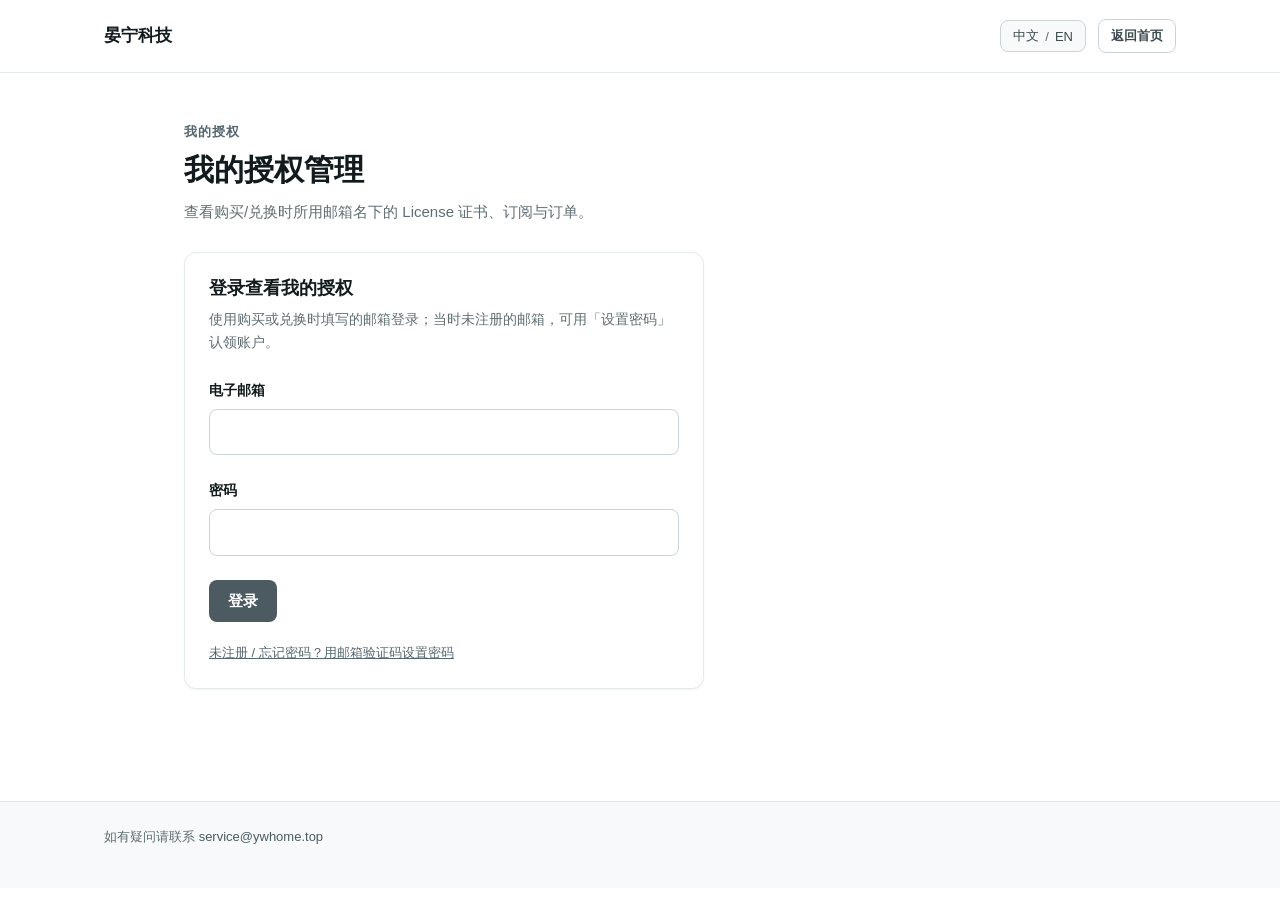
==== src/main/resources/static/account/index.html @ 49558ff5 "docs: 更新上线准备与 plan 文档至 v3.12 - plan-3.0.md 精简为 v3.12 收口版，记录已完成的 U1-U3、K8、K16、S1 修复 - README 指向上线准备工作" ====
<!DOCTYPE html>
<html lang="zh-CN">
<head>
  <meta charset="UTF-8">
  <meta name="viewport" content="width=device-width, initial-scale=1">
  <!-- 站点仅提供浅色主题：显式声明可避免浏览器自动暗色反色 -->
  <meta name="color-scheme" content="light">
  <title>我的授权 · 晏宁科技 Yaning Labs</title>
  <meta name="description" content="登录后查看购买时所用邮箱名下的 License 证书、订阅与订单。">
  <meta name="theme-color" content="#4C5B61">

  <!-- 有脚本时才启用隐藏态/动效的初始状态：无脚本环境下内容照常可见 -->
  <script>document.documentElement.classList.add('js');</script>
  <!-- 设计体系与收银台同源复用（design tokens + 通用组件）；页面专属样式见 account.css -->
  <link rel="stylesheet" href="../checkout/checkout.css">
  <link rel="stylesheet" href="account.css">
</head>
<body>
  <a class="skip-link" href="#main" data-i18n="a11y.skip">跳到主要内容</a>

  <!-- ======================= 顶部导航（精简版，与收银台同构） ======================= -->
  <header class="site-header">
    <div class="container site-header__inner">
      <a class="brand" href="https://www.ywhome.top">
        <span class="brand__name" data-i18n="brand.name">晏宁科技</span>
      </a>

      <div class="site-header__actions">
        <button class="lang-switch" id="langSwitch" type="button" aria-label="切换语言 / Switch language">
          <span class="lang-switch__current" id="langCurrent">中文</span>
          <span class="lang-switch__sep" aria-hidden="true">/</span>
          <span class="lang-switch__other" id="langOther">EN</span>
        </button>
        <a class="btn btn--ghost btn--sm" href="https://www.ywhome.top" data-i18n="nav.home">返回首页</a>
      </div>
    </div>
  </header>

  <main class="account" id="main">
    <div class="container account__inner">
      <p class="account__eyebrow" data-i18n="account.eyebrow">我的授权</p>
      <h1 class="account__title" data-i18n="account.title">我的授权管理</h1>
      <p class="account__sub" data-i18n="account.sub">查看购买/兑换时所用邮箱名下的 License 证书、订阅与订单。</p>

      <!-- 无脚本环境下的兜底提示 -->
      <noscript>
        <p class="noscript-note">
          本页面需要启用 JavaScript 才能登录与查询。请开启后重试，或直接联系我们：<a href="mailto:service@ywhome.top">service@ywhome.top</a><br>
          This page requires JavaScript for sign-in and queries. Please enable it and retry, or contact us: <a href="mailto:service@ywhome.top">service@ywhome.top</a>
        </p>
      </noscript>

      <!-- ======================= 登录卡片（未登录时显示） ======================= -->
      <div class="panel auth-panel" id="authPanel">
        <h2 class="panel__title" id="authTitle" data-i18n="auth.loginTitle">登录查看我的授权</h2>
        <p class="panel__desc" data-i18n="auth.loginDesc">使用购买或兑换时填写的邮箱登录；当时未注册的邮箱，可用「设置密码」认领账户。</p>

        <!-- 登录表单 -->
        <form id="loginForm" novalidate>
          <div class="field">
            <label class="field__label" for="loginEmail" data-i18n="auth.emailLabel">电子邮箱</label>
            <input class="field__input" id="loginEmail" name="email" type="email" inputmode="email"
                   autocomplete="email" required aria-describedby="loginError">
            <p class="field__error" id="loginError" role="alert" hidden></p>
          </div>
          <div class="field">
            <label class="field__label" for="loginPassword" data-i18n="auth.passwordLabel">密码</label>
            <input class="field__input" id="loginPassword" name="password" type="password"
                   autocomplete="current-password" required>
          </div>
          <p class="form-error" id="formError" role="alert" hidden></p>
          <div class="panel__actions">
            <button class="btn btn--primary" id="loginBtn" type="submit" data-i18n="auth.login">登录</button>
          </div>
        </form>

        <p class="form-note">
          <button type="button" class="linklike" id="showResetBtn" data-i18n="auth.toReset">未注册 / 忘记密码？用邮箱验证码设置密码</button>
        </p>

        <!-- 找回 / 设置密码表单（默认隐藏） -->
        <form id="resetForm" hidden novalidate>
          <div class="field">
            <label class="field__label" for="resetEmail" data-i18n="auth.emailLabel">电子邮箱</label>
            <input class="field__input" id="resetEmail" name="email" type="email" inputmode="email"
                   autocomplete="email" required>
          </div>
          <div class="field">
            <label class="field__label" for="resetCode" data-i18n="auth.codeLabel">邮箱验证码</label>
            <div class="code-row">
              <input class="field__input" id="resetCode" name="code" type="text" inputmode="numeric"
                     maxlength="6" autocomplete="one-time-code" required>
              <button class="btn btn--ghost" id="sendCodeBtn" type="button" data-i18n="auth.sendCode">发送验证码</button>
            </div>
            <p class="field__error" id="codeError" role="alert" hidden></p>
          </div>
          <div class="field">
            <label class="field__label" for="newPassword" data-i18n="auth.newPasswordLabel">设置新密码</label>
            <input class="field__input" id="newPassword" name="newPassword" type="password"
                   autocomplete="new-password" required>
          </div>
          <p class="form-error" id="resetError" role="alert" hidden></p>
          <div class="panel__actions">
            <button class="btn btn--primary" id="resetBtn" type="submit" data-i18n="auth.reset">设置密码并登录</button>
          </div>
          <p class="form-note">
            <button type="button" class="linklike" id="backLoginBtn" data-i18n="auth.toLogin">返回登录</button>
          </p>
        </form>
      </div>

      <!-- ======================= 已登录视图：三个资产区块 ======================= -->
      <div id="contentPanel" hidden>
        <div class="userbar">
          <p class="userbar__email" id="userEmail">—</p>
          <button class="btn btn--ghost btn--sm" id="logoutBtn" type="button" data-i18n="auth.logout">退出登录</button>
        </div>

        <!-- 我的证书 -->
        <section class="panel asset-panel" aria-labelledby="licenseTitle">
          <h2 class="panel__title" id="licenseTitle" data-i18n="license.title">我的证书（License）</h2>
          <p class="panel__desc" data-i18n="license.desc">激活软件所用的密钥；点击「复制」后粘贴到客户端激活框。</p>
          <p class="asset-error" id="licenseError" role="alert" hidden></p>
          <div class="table-wrap">
            <table class="asset-table">
              <thead>
                <tr>
                  <th data-i18n="license.key">密钥</th>
                  <th data-i18n="license.product">产品</th>
                  <th data-i18n="license.status">状态</th>
                  <th data-i18n="license.issuedAt">签发时间</th>
                  <th data-i18n="license.expiresAt">有效期至</th>
                  <th data-i18n="license.machine">绑定机器码</th>
                </tr>
              </thead>
              <tbody id="licenseBody"></tbody>
            </table>
          </div>
          <p class="empty-note" id="licenseEmpty" hidden data-i18n="common.empty">暂无记录</p>
        </section>

        <!-- 我的订阅 -->
        <section class="panel asset-panel" aria-labelledby="subTitle">
          <h2 class="panel__title" id="subTitle" data-i18n="sub.title">我的订阅</h2>
          <p class="panel__desc" data-i18n="sub.desc">订阅由支付渠道托管续费；取消后本周期结束即失效。</p>
          <p class="asset-error" id="subError" role="alert" hidden></p>
          <div class="table-wrap">
            <table class="asset-table">
              <thead>
                <tr>
                  <th data-i18n="sub.product">产品</th>
                  <th data-i18n="sub.channel">渠道</th>
                  <th data-i18n="sub.status">状态</th>
                  <th data-i18n="sub.period">当前周期</th>
                </tr>
              </thead>
              <tbody id="subBody"></tbody>
            </table>
          </div>
          <p class="empty-note" id="subEmpty" hidden data-i18n="common.empty">暂无记录</p>
        </section>

        <!-- 我的订单 -->
        <section class="panel asset-panel" aria-labelledby="orderTitle">
          <h2 class="panel__title" id="orderTitle" data-i18n="order.title">我的订单</h2>
          <p class="panel__desc" data-i18n="order.desc">购买与兑换产生的订单记录。</p>
          <p class="asset-error" id="orderError" role="alert" hidden></p>
          <div class="table-wrap">
            <table class="asset-table">
              <thead>
                <tr>
                  <th data-i18n="order.number">订单号</th>
                  <th data-i18n="order.amount">金额</th>
                  <th data-i18n="order.status">订单状态</th>
                  <th data-i18n="order.payment">支付状态</th>
                  <th data-i18n="order.createdAt">下单时间</th>
                </tr>
              </thead>
              <tbody id="orderBody"></tbody>
            </table>
          </div>
          <p class="empty-note" id="orderEmpty" hidden data-i18n="common.empty">暂无记录</p>
        </section>
      </div>

      <!-- 屏幕阅读器状态播报区 -->
      <p class="sr-only" id="liveRegion" role="status" aria-live="polite"></p>
    </div>
  </main>

  <footer class="site-footer">
    <div class="container">
      <p class="form-note">
        <span data-i18n="footer.contact">如有疑问请联系 </span>
        <a href="mailto:service@ywhome.top">service@ywhome.top</a>
      </p>
    </div>
  </footer>

  <script src="account.js"></script>
</body>
</html>
---- src/main/resources/static/checkout/checkout.css ----
/* ==========================================================================
   晏宁科技 · 收银台落地页（后端内嵌 /checkout/）专用样式
   自包含：design tokens + 基础布局（后端托管，无 mian/style.css 依赖）；
   仅本页组件与排版在此定义，不覆盖基础样式。
   响应式断点：1024 / 768 / 480
   ========================================================================== */

/* ------------------------------- 设计令牌（来自 mian/style.css :root） ------------------------------- */
:root {
  --brand-50:  #F4F7F8;
  --brand-100: #E6EDEF;
  --brand-200: #CBD8DC;
  --brand-300: #A9BDC3;
  --brand-400: #84979E;
  --brand-500: #647880;
  --brand-600: #55676E;
  --brand-700: #4C5B61;
  --brand-800: #3A474D;
  --brand-900: #263134;

  --ink-1: #111A1D;
  --ink-2: #3D4A4F;
  --ink-3: #5F6D72;
  --line: #E4E9EB;
  --line-strong: #CBD5D9;
  --bg: #FFFFFF;
  --bg-soft: #F7F9FA;

  --success: #3E9C7A;
  --warning: #C9943A;

  --font-sans: -apple-system, BlinkMacSystemFont, "Segoe UI", "PingFang SC",
               "Hiragino Sans GB", "Microsoft YaHei", "Helvetica Neue", Arial, sans-serif;
  --font-mono: ui-monospace, SFMono-Regular, Menlo, Consolas, "Liberation Mono", monospace;

  --radius-sm: 6px;
  --radius: 8px;
  --radius-lg: 12px;
  --radius-xl: 16px;

  --shadow-sm: 0 1px 2px rgba(17, 26, 29, .06);
  --shadow: 0 4px 12px rgba(17, 26, 29, .06);
  --shadow-md: 0 10px 28px rgba(17, 26, 29, .09);
  --shadow-lg: 0 24px 60px rgba(17, 26, 29, .12);

  --container: 1120px;
  --gutter: 24px;
  --header-h: 72px;
  --section-py: 96px;

  --ease: cubic-bezier(.22, .61, .36, 1);
  --dur-fast: 160ms;
  --dur: 240ms;
  --dur-slow: 480ms;
}

/* ------------------------------- 基础布局（自包含，替代 mian/style.css） ------------------------------- */
*, *::before, *::after { box-sizing: border-box; }
html { color-scheme: light; -webkit-text-size-adjust: 100%; }
body {
  margin: 0;
  background: var(--bg);
  color: var(--ink-2);
  font-family: var(--font-sans);
  font-size: 16px;
  line-height: 1.7;
  -webkit-font-smoothing: antialiased;
  text-rendering: optimizeLegibility;
}
h1, h2, h3 { margin: 0; color: var(--ink-1); line-height: 1.25; font-weight: 600; }
p { margin: 0; }
ul, dl, dd { margin: 0; padding: 0; list-style: none; }
img { max-width: 100%; height: auto; display: block; }
a { color: var(--brand-700); text-decoration: none; transition: color var(--dur-fast) var(--ease); }
a:hover { color: var(--brand-900); }
:focus-visible { outline: 2px solid var(--brand-700); outline-offset: 2px; border-radius: var(--radius-sm); }
::selection { background: var(--brand-200); color: var(--ink-1); }

.container { width: 100%; max-width: var(--container); margin-inline: auto; padding-inline: var(--gutter); }

.skip-link {
  position: absolute; left: var(--gutter); top: -100px; z-index: 100;
  padding: 10px 16px; background: var(--brand-700); color: #fff;
  border-radius: var(--radius); transition: top var(--dur) var(--ease);
}
.skip-link:focus { top: 12px; color: #fff; }

.site-header { border-bottom: 1px solid var(--line); background: var(--bg); }
.site-header__inner { display: flex; align-items: center; justify-content: space-between; gap: 16px; height: var(--header-h); }
.brand { display: flex; align-items: center; gap: 10px; color: var(--ink-1); font-weight: 600; font-size: 17px; }
.brand__name { color: var(--ink-1); }
.site-header__actions { display: flex; align-items: center; gap: 12px; }
.lang-switch {
  display: inline-flex; align-items: center; gap: 6px; padding: 6px 12px;
  background: var(--bg-soft); border: 1px solid var(--line-strong); border-radius: var(--radius);
  color: var(--ink-2); font-family: inherit; font-size: 13px; cursor: pointer;
  transition: border-color var(--dur-fast) var(--ease);
}
.lang-switch:hover { border-color: var(--brand-400); }
.lang-switch__sep { color: var(--ink-3); }

.btn {
  display: inline-flex; align-items: center; justify-content: center; gap: 8px;
  padding: 11px 18px; border: 1px solid transparent; border-radius: var(--radius);
  font-family: inherit; font-size: 15px; font-weight: 600; line-height: 1.2; cursor: pointer;
  transition: background-color var(--dur-fast) var(--ease), border-color var(--dur-fast) var(--ease), color var(--dur-fast) var(--ease);
}
.btn--primary { background: var(--brand-700); color: #fff; }
.btn--primary:hover { background: var(--brand-800); color: #fff; }
.btn--ghost { background: var(--bg); color: var(--ink-2); border-color: var(--line-strong); }
.btn--ghost:hover { border-color: var(--brand-400); color: var(--ink-1); }
.btn--sm { padding: 8px 12px; font-size: 13px; }
.btn:disabled { opacity: .65; cursor: progress; }

.site-footer { margin-top: 48px; padding: 28px 0; border-top: 1px solid var(--line); background: var(--bg-soft); }
.site-footer__bottom { display: flex; flex-wrap: wrap; align-items: center; justify-content: space-between; gap: 10px; color: var(--ink-3); font-size: 13px; }
.site-footer__bottom a { color: var(--ink-3); }
.site-footer__bottom a:hover { color: var(--brand-700); }

/* 局部语义色：基础令牌未提供「危险」色，本页错误态需要，故仅在本页作用域内补充 */
.checkout {
  --danger: #B4544A;
  --danger-bg: #FBEFEE;
}

.checkout { padding-block: 40px 88px; }

.checkout__inner {
  display: grid;
  grid-template-columns: minmax(0, 1fr) 320px;
  gap: 32px;
  align-items: start;
}
.checkout__main { min-width: 0; }

.checkout__eyebrow {
  margin-bottom: 12px;
  color: var(--brand-600);
  font-size: 13px;
  font-weight: 600;
  letter-spacing: .08em;
}
.checkout__title { font-size: clamp(24px, 3vw, 32px); }
.checkout__sub {
  margin-top: 12px;
  max-width: 62ch;
  color: var(--ink-3);
  font-size: 16px;
}

/* --------------------------------- 步骤条 -------------------------------- */
.steps {
  display: flex;
  flex-wrap: wrap;
  gap: 10px 24px;
  margin: 28px 0 24px;
}
.steps__item {
  display: flex;
  align-items: center;
  gap: 8px;
  color: var(--ink-3);
  font-size: 13px;
}
.steps__num {
  display: grid;
  place-items: center;
  width: 24px;
  height: 24px;
  border: 1px solid var(--line-strong);
  border-radius: 50%;
  background: var(--bg);
  color: var(--ink-3);
  font-size: 12px;
  font-weight: 600;
  transition: background-color var(--dur-fast) var(--ease),
              border-color var(--dur-fast) var(--ease),
              color var(--dur-fast) var(--ease);
}
.steps__item.is-active { color: var(--brand-800); font-weight: 600; }
.steps__item.is-active .steps__num {
  background: var(--brand-700);
  border-color: var(--brand-700);
  color: #fff;
}
.steps__item.is-done { color: var(--success); }
.steps__item.is-done .steps__num {
  background: var(--success);
  border-color: var(--success);
  color: #fff;
}

/* --------------------------------- 面板 --------------------------------- */
.panel {
  padding: 24px;
  background: var(--bg);
  border: 1px solid var(--line);
  border-radius: var(--radius-lg);
  box-shadow: var(--shadow-sm);
}
.panel + .panel { margin-top: 16px; }
.panel__title { font-size: 18px; }
.panel__desc { margin-top: 8px; color: var(--ink-3); font-size: 14px; }
.panel__actions { margin-top: 24px; }

/* -------------------------------- 档位选择 ------------------------------- */
.plan-field { margin: 0; padding: 0; border: 0; }
.plan-field__legend {
  padding: 0;
  margin-bottom: 12px;
  color: var(--ink-1);
  font-size: 15px;
  font-weight: 600;
}
.plan-list {
  display: grid;
  grid-template-columns: repeat(auto-fit, minmax(232px, 1fr));
  gap: 12px;
}
.plan-field__note {
  margin-top: 12px;
  color: var(--ink-3);
  font-size: 13px;
}

.plan-card {
  position: relative;
  display: block;
  height: 100%;
  padding: 18px;
  background: var(--bg);
  border: 1px solid var(--line-strong);
  border-radius: var(--radius-lg);
  cursor: pointer;
  transition: border-color var(--dur-fast) var(--ease),
              background-color var(--dur-fast) var(--ease),
              box-shadow var(--dur-fast) var(--ease);
}
.plan-card:hover { border-color: var(--brand-400); box-shadow: var(--shadow); }
.plan-card__input {
  position: absolute;
  width: 1px;
  height: 1px;
  margin: 0;
  opacity: 0;
}
.plan-card__input:focus-visible + .plan-card__body {
  outline: 2px solid var(--brand-700);
  outline-offset: 4px;
  border-radius: var(--radius);
}
.plan-card.is-selected {
  background: var(--brand-50);
  border-color: var(--brand-700);
  box-shadow: inset 0 0 0 1px var(--brand-700);
}
.plan-card__head {
  display: flex;
  align-items: center;
  justify-content: space-between;
  gap: 8px;
}
.plan-card__name { color: var(--ink-1); font-size: 15px; font-weight: 600; }
.plan-card__tier {
  padding: 2px 8px;
  background: var(--brand-100);
  border-radius: var(--radius-sm);
  color: var(--brand-700);
  font-size: 11px;
  font-weight: 600;
}
.plan-card__badge {
  display: inline-block;
  margin-top: 8px;
  padding: 2px 8px;
  background: var(--brand-700);
  border-radius: var(--radius-sm);
  color: #fff;
  font-size: 11px;
  font-weight: 600;
}
.plan-card__amount {
  display: block;
  margin-top: 12px;
  color: var(--ink-1);
  font-size: 26px;
  font-weight: 600;
  line-height: 1.2;
}
.plan-card__unit {
  display: block;
  margin-top: 2px;
  color: var(--ink-3);
  font-size: 12px;
}
.plan-card__desc {
  display: block;
  margin-top: 10px;
  color: var(--ink-3);
  font-size: 13px;
}
.plan-card__benefits {
  display: block;
  margin-top: 12px;
  padding-top: 12px;
  border-top: 1px dashed var(--line-strong);
}
.plan-card__benefit {
  display: block;
  position: relative;
  padding-left: 18px;
  color: var(--ink-2);
  font-size: 12.5px;
  line-height: 1.9;
}
.plan-card__benefit::before {
  content: "";
  position: absolute;
  left: 2px;
  top: 11px;
  width: 5px;
  height: 9px;
  border-right: 2px solid var(--brand-500);
  border-bottom: 2px solid var(--brand-500);
  transform: rotate(45deg) translateY(-2px);
}

/* --------------------------------- 表单 --------------------------------- */
.field { margin-top: 24px; }
.field__label {
  display: block;
  margin-bottom: 6px;
  color: var(--ink-1);
  font-size: 14px;
  font-weight: 600;
}
.field__input {
  width: 100%;
  padding: 11px 14px;
  background: var(--bg);
  border: 1px solid var(--line-strong);
  border-radius: var(--radius);
  color: var(--ink-1);
  font-family: inherit;
  font-size: 15px;
  line-height: 1.5;
  transition: border-color var(--dur-fast) var(--ease), box-shadow var(--dur-fast) var(--ease);
}
.field__input::placeholder { color: var(--brand-300); }
.field__input:hover { border-color: var(--brand-400); }
.field__input:focus-visible {
  outline: none;
  border-color: var(--brand-700);
  box-shadow: 0 0 0 3px var(--brand-100);
}
.field__input[aria-invalid="true"] { border-color: var(--danger); }
.field__hint { margin-top: 6px; color: var(--ink-3); font-size: 13px; }
.field__error { margin-top: 6px; color: var(--danger); font-size: 13px; }

.machine-box {
  margin-top: 24px;
  padding: 14px 16px;
  background: var(--bg-soft);
  border: 1px solid var(--line);
  border-radius: var(--radius);
}
.machine-box__label { color: var(--ink-3); font-size: 12px; }
.machine-box__value {
  margin-top: 2px;
  color: var(--ink-1);
  font-family: var(--font-mono);
  font-size: 13px;
  word-break: break-all;
}
.machine-box__hint { margin-top: 6px; color: var(--ink-3); font-size: 12.5px; }

.form-note { margin-top: 20px; color: var(--ink-3); font-size: 13px; }

/* ------------------------------- 支付方式 ------------------------------- */
.provider-list { display: grid; gap: 10px; margin-top: 16px; }
.provider-item {
  display: flex;
  align-items: center;
  justify-content: space-between;
  gap: 12px;
  width: 100%;
  padding: 14px 16px;
  background: var(--bg);
  border: 1px solid var(--line-strong);
  border-radius: var(--radius);
  color: var(--ink-2);
  font-family: inherit;
  font-size: 15px;
  text-align: left;
  cursor: pointer;
  transition: border-color var(--dur-fast) var(--ease), box-shadow var(--dur-fast) var(--ease);
}
.provider-item:hover { border-color: var(--brand-400); box-shadow: var(--shadow); }
.provider-item[disabled] { opacity: .65; cursor: progress; }
.provider-item__label { color: var(--ink-1); font-weight: 600; }
.provider-item__note { margin-top: 2px; color: var(--ink-3); font-size: 12.5px; }
.provider-item__arrow { color: var(--brand-500); font-size: 18px; line-height: 1; }

/* ------------------------------ 提示条 / 错误 ----------------------------- */
.notice {
  margin-top: 16px;
  padding: 12px 14px;
  border: 1px solid var(--line-strong);
  border-radius: var(--radius);
  background: var(--bg-soft);
  color: var(--ink-2);
  font-size: 13.5px;
}
.notice--warn { border-color: #E7D2A8; background: #FDF7EC; color: #6F5518; }
.notice--error { border-color: #E7C0BC; background: var(--danger-bg); color: #7B2F26; }
.notice--busy { display: flex; align-items: center; gap: 10px; }

.error-box { margin-top: 16px; }
.error-box__detail {
  margin-top: 10px;
  padding: 10px 12px;
  background: var(--bg-soft);
  border-radius: var(--radius-sm);
  color: var(--ink-3);
  font-size: 12.5px;
  word-break: break-word;
}

/* -------------------------------- 支付展示 ------------------------------- */
.pay-box { display: grid; gap: 16px; }
.qr-box { display: flex; flex-wrap: wrap; gap: 20px; align-items: flex-start; }
.qr-box__canvas {
  width: 176px;
  height: 176px;
  padding: 8px;
  background: #fff;
  border: 1px solid var(--line-strong);
  border-radius: var(--radius);
}
.qr-box__svg { width: 100%; height: 100%; display: block; }
.qr-box__aside { flex: 1 1 220px; min-width: 0; }
.qr-link {
  display: block;
  margin-top: 8px;
  padding: 10px 12px;
  background: var(--bg-soft);
  border: 1px solid var(--line);
  border-radius: var(--radius-sm);
  color: var(--ink-2);
  font-family: var(--font-mono);
  font-size: 12px;
  word-break: break-all;
}
.qr-actions { display: flex; flex-wrap: wrap; gap: 8px; margin-top: 12px; }

.spinner {
  width: 16px;
  height: 16px;
  border: 2px solid var(--brand-200);
  border-top-color: var(--brand-700);
  border-radius: 50%;
  animation: ck-spin .8s linear infinite;
}
@keyframes ck-spin { to { transform: rotate(360deg); } }

/* -------------------------------- 结果区 -------------------------------- */
.result__title { display: flex; align-items: center; gap: 10px; font-size: 19px; }
.result__badge {
  display: inline-grid;
  place-items: center;
  width: 26px;
  height: 26px;
  background: var(--success);
  border-radius: 50%;
  color: #fff;
  font-size: 14px;
  font-weight: 700;
}
.result__desc { margin-top: 10px; color: var(--ink-3); font-size: 14px; }
.result__steps { margin-top: 14px; padding-left: 20px; list-style: decimal; color: var(--ink-2); font-size: 14px; }
.result__steps li { line-height: 1.8; }
.result__next { margin-top: 24px; font-size: 15px; }

.code-block {
  margin-top: 16px;
  padding: 14px 16px;
  background: var(--bg-soft);
  border: 1px solid var(--line);
  border-radius: var(--radius);
  max-height: 220px;
  overflow: auto;
}
.code-block code {
  display: block;
  color: var(--ink-1);
  font-family: var(--font-mono);
  font-size: 12.5px;
  line-height: 1.7;
  word-break: break-all;
  white-space: pre-wrap;
}
.code-copy { margin-top: 12px; }

/* -------------------------------- 摘要栏 -------------------------------- */
.summary {
  padding: 20px;
  background: var(--bg-soft);
  border: 1px solid var(--line);
  border-radius: var(--radius-lg);
}
.summary__title { font-size: 15px; }
.summary__list { margin-top: 14px; }
.summary__row {
  display: flex;
  justify-content: space-between;
  gap: 12px;
  padding: 8px 0;
  border-top: 1px solid var(--line);
  font-size: 13.5px;
}
.summary__row:first-child { border-top: 0; }
.summary__row dt { color: var(--ink-3); white-space: nowrap; }
.summary__row dd {
  margin: 0;
  color: var(--ink-1);
  font-weight: 600;
  text-align: right;
  word-break: break-all;
}
.summary__foot { margin-top: 14px; color: var(--ink-3); font-size: 13px; }

/* -------------------------------- 工具类 -------------------------------- */
[hidden] { display: none !important; }

.sr-only {
  position: absolute;
  width: 1px;
  height: 1px;
  padding: 0;
  margin: -1px;
  overflow: hidden;
  clip: rect(0, 0, 0, 0);
  white-space: nowrap;
  border: 0;
}

.noscript-note {
  margin: 24px auto;
  padding: 14px 16px;
  border: 1px solid #E7D2A8;
  border-radius: var(--radius);
  background: #FDF7EC;
  color: #6F5518;
  font-size: 14px;
}

/* -------------------------------- 响应式 -------------------------------- */
@media (max-width: 1024px) {
  .checkout__inner { grid-template-columns: 1fr; gap: 24px; }
  .summary { order: -1; }
}

@media (max-width: 768px) {
  :root { --gutter: 20px; }
  .checkout { padding-block: 28px 64px; }
  .panel { padding: 20px; }
  .plan-list { grid-template-columns: 1fr; }
  .qr-box { flex-direction: column; }
  .qr-box__aside { width: 100%; }
}

@media (max-width: 480px) {
  .checkout { padding-block: 20px 48px; }
  .panel { padding: 16px; }
  .steps { gap: 8px 14px; }
  .summary__row { flex-direction: column; gap: 2px; }
  .summary__row dd { text-align: left; }
}

/* ---------------------------- 动效降级（无障碍） ---------------------------- */
@media (prefers-reduced-motion: reduce) {
  .spinner { animation-duration: 1.6s; }
  .plan-card,
  .provider-item,
  .steps__num { transition-duration: .01ms; }
}
---- src/main/resources/static/account/account.css ----
/* ==========================================================================
   晏宁科技 · 我的授权页（后端内嵌 /account/，U2）页面专属样式
   设计令牌与通用组件（btn/field/panel/site-header 等）复用 ../checkout/checkout.css，
   本文件只定义本页布局与资产表格组件。
   ========================================================================== */

/* ------------------------------- 页面骨架 ------------------------------- */
.account { padding: 48px 0 64px; }
.account__inner { max-width: 960px; }

.account__eyebrow {
  margin: 0 0 8px;
  color: var(--brand-600);
  font-size: 13px;
  font-weight: 600;
  letter-spacing: .08em;
  text-transform: uppercase;
}
.account__title { margin: 0; font-size: 30px; line-height: 1.25; color: var(--ink-1); }
.account__sub { margin: 10px 0 0; color: var(--ink-3); font-size: 15px; }

/* 登录卡片与资产区块共用纵向节奏 */
.auth-panel { margin-top: 28px; max-width: 520px; }
.asset-panel { margin-top: 24px; }

/* 无脚本环境（js 类由 index.html 内联脚本添加）才隐藏登录后视图 */
html:not(.js) #contentPanel { display: block; }

/* ------------------------------- 用户栏 ------------------------------- */
.userbar {
  margin-top: 28px;
  display: flex;
  align-items: center;
  justify-content: space-between;
  gap: 16px;
}
.userbar__email { margin: 0; color: var(--ink-2); font-size: 14px; word-break: break-all; }

/* ------------------------------- 表单辅助 ------------------------------- */
.linklike {
  padding: 0;
  border: 0;
  background: none;
  color: var(--brand-600);
  font: inherit;
  font-size: 13px;
  text-decoration: underline;
  cursor: pointer;
}
.linklike:hover { color: var(--brand-800); }

.form-error { margin: 12px 0 0; color: var(--danger); font-size: 13px; }

.code-row { display: flex; gap: 12px; }
.code-row .field__input { flex: 1; min-width: 0; }
.code-row .btn { flex: none; white-space: nowrap; }

/* ------------------------------- 资产表格 ------------------------------- */
.table-wrap {
  margin-top: 16px;
  overflow-x: auto;
  border: 1px solid var(--line);
  border-radius: var(--radius);
}
.asset-table {
  width: 100%;
  border-collapse: collapse;
  font-size: 14px;
}
.asset-table th,
.asset-table td {
  padding: 12px 16px;
  text-align: left;
  border-bottom: 1px solid var(--line);
  vertical-align: top;
}
.asset-table thead th {
  background: var(--bg-soft);
  color: var(--ink-3);
  font-size: 12px;
  font-weight: 600;
  white-space: nowrap;
}
.asset-table tbody tr:last-child td { border-bottom: 0; }
.asset-table tbody tr:hover { background: var(--brand-50); }

/* 密钥列：等宽字体 + 复制按钮 */
.key-cell { display: flex; align-items: center; gap: 8px; white-space: nowrap; }
.key-cell code {
  font-family: var(--font-mono);
  font-size: 13px;
  color: var(--ink-1);
}
.copy-btn {
  padding: 2px 8px;
  border: 1px solid var(--line-strong);
  border-radius: var(--radius-sm);
  background: var(--bg);
  color: var(--ink-3);
  font-size: 12px;
  cursor: pointer;
}
.copy-btn:hover { color: var(--brand-700); border-color: var(--brand-300); }

.mono { font-family: var(--font-mono); font-size: 13px; }
.muted { color: var(--ink-3); }

/* 状态徽标：语义色随令牌（success/warning/danger 均来自 checkout.css） */
.badge {
  display: inline-block;
  padding: 2px 10px;
  border-radius: 999px;
  font-size: 12px;
  font-weight: 600;
  white-space: nowrap;
}
.badge--ok { background: #E7F3EE; color: var(--success); }
.badge--warn { background: #F9F1E2; color: var(--warning); }
.badge--danger { background: var(--danger-bg); color: var(--danger); }
.badge--muted { background: var(--bg-soft); color: var(--ink-3); }

.empty-note { margin: 16px 0 0; color: var(--ink-3); font-size: 14px; }
.asset-error { margin: 12px 0 0; color: var(--danger); font-size: 13px; }

/* ------------------------------- 页脚 ------------------------------- */
.site-footer { padding: 24px 0 40px; border-top: 1px solid var(--line); }
.site-footer .form-note { margin: 0; }

/* ------------------------------- 响应式（与收银台断点一致） ------------------------------- */
@media (max-width: 768px) {
  .account { padding: 32px 0 48px; }
  .account__title { font-size: 24px; }
  .userbar { flex-direction: column; align-items: flex-start; gap: 8px; }
}
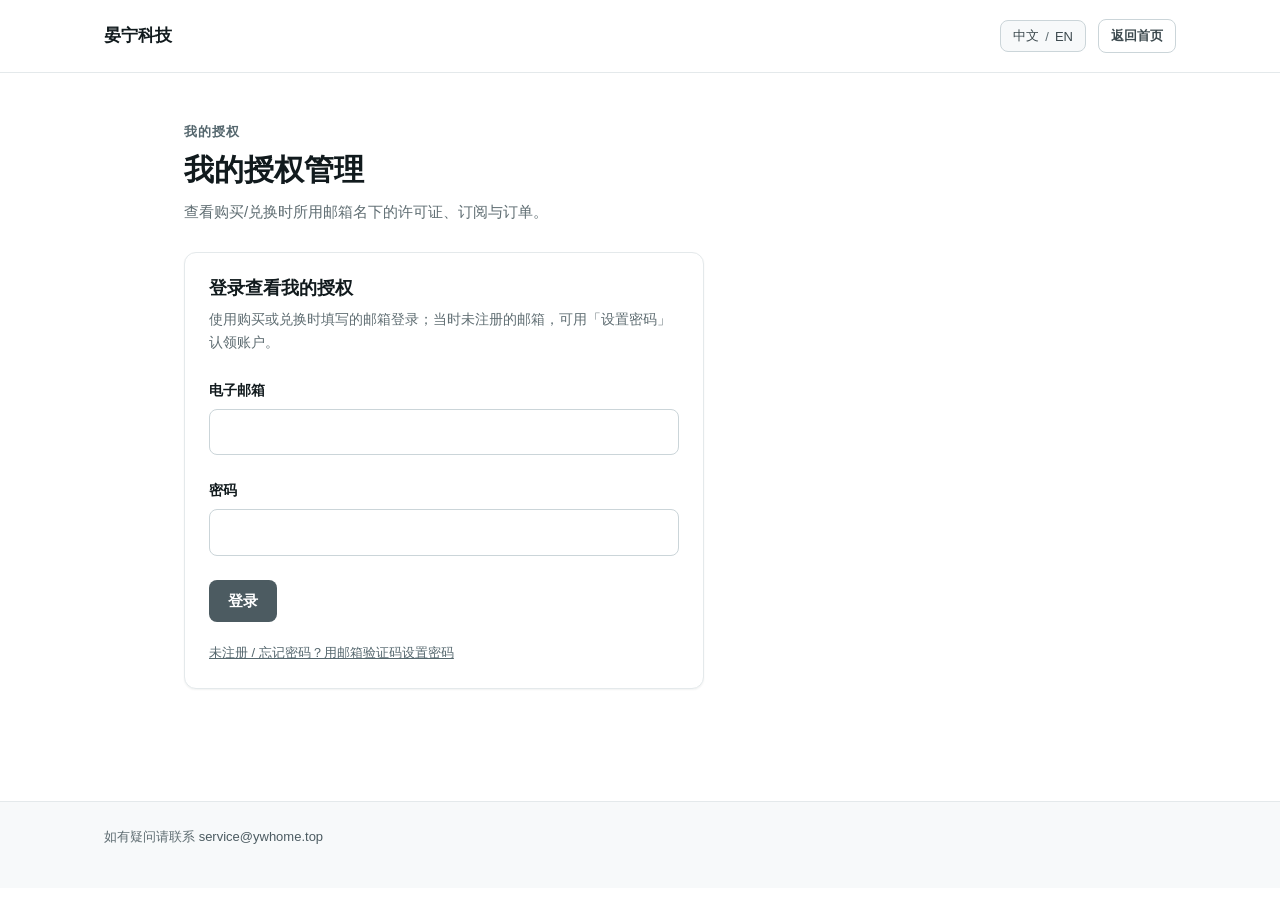
==== commit d8f6b6c4: "feat(security): 支持管理员统一登录与角色授权 - User 新增 role 字段（USER/ADMIN），JwtAuthFilter 按角色授予 ROLE_USER/ROLE_ADMI" ====
--- a/src/main/resources/static/account/index.html
+++ b/src/main/resources/static/account/index.html
@@ -6,7 +6,7 @@
   <!-- 站点仅提供浅色主题：显式声明可避免浏览器自动暗色反色 -->
   <meta name="color-scheme" content="light">
   <title>我的授权 · 晏宁科技 Yaning Labs</title>
-  <meta name="description" content="登录后查看购买时所用邮箱名下的 License 证书、订阅与订单。">
+  <meta name="description" content="登录后查看购买时所用邮箱名下的许可证、订阅与订单。">
   <meta name="theme-color" content="#4C5B61">
 
   <!-- 有脚本时才启用隐藏态/动效的初始状态：无脚本环境下内容照常可见 -->
@@ -40,7 +40,7 @@
     <div class="container account__inner">
       <p class="account__eyebrow" data-i18n="account.eyebrow">我的授权</p>
       <h1 class="account__title" data-i18n="account.title">我的授权管理</h1>
-      <p class="account__sub" data-i18n="account.sub">查看购买/兑换时所用邮箱名下的 License 证书、订阅与订单。</p>
+      <p class="account__sub" data-i18n="account.sub">查看购买/兑换时所用邮箱名下的许可证、订阅与订单。</p>
 
       <!-- 无脚本环境下的兜底提示 -->
       <noscript>
@@ -53,7 +53,7 @@
       <!-- ======================= 登录卡片（未登录时显示） ======================= -->
       <div class="panel auth-panel" id="authPanel">
         <h2 class="panel__title" id="authTitle" data-i18n="auth.loginTitle">登录查看我的授权</h2>
-        <p class="panel__desc" data-i18n="auth.loginDesc">使用购买或兑换时填写的邮箱登录；当时未注册的邮箱，可用「设置密码」认领账户。</p>
+        <p class="panel__desc" data-i18n="auth.loginDesc">使用购买或兑换时填写的邮箱登录。账号由系统在购买或兑换时创建，无需自行注册。</p>
 
         <!-- 登录表单 -->
         <form id="loginForm" novalidate>
@@ -75,7 +75,7 @@
         </form>
 
         <p class="form-note">
-          <button type="button" class="linklike" id="showResetBtn" data-i18n="auth.toReset">未注册 / 忘记密码？用邮箱验证码设置密码</button>
+          <button type="button" class="linklike" id="showResetBtn" data-i18n="auth.toReset">忘记密码？用邮箱验证码重新设置</button>
         </p>
 
         <!-- 找回 / 设置密码表单（默认隐藏） -->
@@ -116,16 +116,16 @@
           <button class="btn btn--ghost btn--sm" id="logoutBtn" type="button" data-i18n="auth.logout">退出登录</button>
         </div>
 
-        <!-- 我的证书 -->
+        <!-- 我的许可证 -->
         <section class="panel asset-panel" aria-labelledby="licenseTitle">
-          <h2 class="panel__title" id="licenseTitle" data-i18n="license.title">我的证书（License）</h2>
-          <p class="panel__desc" data-i18n="license.desc">激活软件所用的密钥；点击「复制」后粘贴到客户端激活框。</p>
+          <h2 class="panel__title" id="licenseTitle" data-i18n="license.title">我的许可证（License）</h2>
+          <p class="panel__desc" data-i18n="license.desc">激活软件所用的许可证；点击「复制」后粘贴到客户端激活框。</p>
           <p class="asset-error" id="licenseError" role="alert" hidden></p>
           <div class="table-wrap">
             <table class="asset-table">
               <thead>
                 <tr>
-                  <th data-i18n="license.key">密钥</th>
+                  <th data-i18n="license.key">许可证</th>
                   <th data-i18n="license.product">产品</th>
                   <th data-i18n="license.status">状态</th>
                   <th data-i18n="license.issuedAt">签发时间</th>
--- a/src/main/resources/static/checkout/checkout.css
+++ b/src/main/resources/static/checkout/checkout.css
@@ -254,10 +254,15 @@
   border-color: var(--brand-700);
   box-shadow: inset 0 0 0 1px var(--brand-700);
 }
+.plan-card__body {
+  display: flex;
+  flex-direction: column;
+  height: 100%;
+}
 .plan-card__head {
   display: flex;
   align-items: center;
-  justify-content: space-between;
+  justify-content: flex-start;
   gap: 8px;
 }
 .plan-card__name { color: var(--ink-1); font-size: 15px; font-weight: 600; }
@@ -270,8 +275,10 @@
   font-weight: 600;
 }
 .plan-card__badge {
+  position: absolute;
+  top: 12px;
+  right: 12px;
   display: inline-block;
-  margin-top: 8px;
   padding: 2px 8px;
   background: var(--brand-700);
   border-radius: var(--radius-sm);
@@ -288,10 +295,16 @@
   line-height: 1.2;
 }
 .plan-card__unit {
-  display: block;
-  margin-top: 2px;
-  color: var(--ink-3);
+  display: inline-block;
+  align-self: flex-start;
+  margin-top: 10px;
+  padding: 3px 10px;
+  background: var(--brand-50);
+  border: 1px solid var(--brand-200);
+  border-radius: var(--radius-sm);
+  color: var(--brand-700);
   font-size: 12px;
+  line-height: 1.5;
 }
 .plan-card__desc {
   display: block;
@@ -301,7 +314,7 @@
 }
 .plan-card__benefits {
   display: block;
-  margin-top: 12px;
+  margin-top: auto;
   padding-top: 12px;
   border-top: 1px dashed var(--line-strong);
 }
--- a/src/main/resources/static/account/account.css
+++ b/src/main/resources/static/account/account.css
@@ -84,7 +84,7 @@
 .asset-table tbody tr:last-child td { border-bottom: 0; }
 .asset-table tbody tr:hover { background: var(--brand-50); }
 
-/* 密钥列：等宽字体 + 复制按钮 */
+/* 许可证列：等宽字体 + 复制按钮 */
 .key-cell { display: flex; align-items: center; gap: 8px; white-space: nowrap; }
 .key-cell code {
   font-family: var(--font-mono);
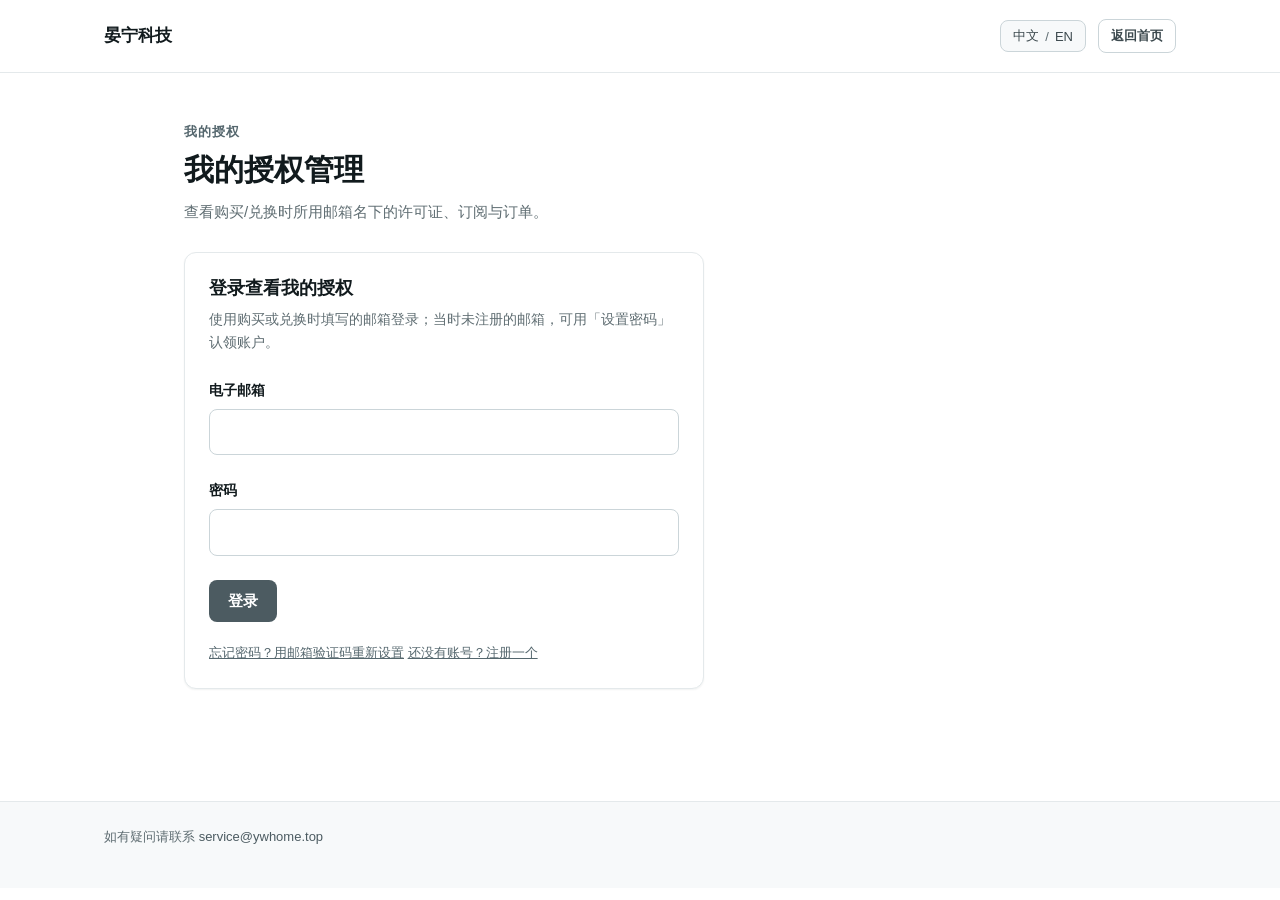
==== commit 777a64af: "feat(billing): 账号体系闭环 + 订阅直开与保留期治理（plan-8.0 批量落地） 账号侧： - 账号资产自助出口：GET licenses/subscriptions/orders、" ====
--- a/src/main/resources/static/account/index.html
+++ b/src/main/resources/static/account/index.html
@@ -13,7 +13,7 @@
   <script>document.documentElement.classList.add('js');</script>
   <!-- 设计体系与收银台同源复用（design tokens + 通用组件）；页面专属样式见 account.css -->
   <link rel="stylesheet" href="../checkout/checkout.css">
-  <link rel="stylesheet" href="account.css">
+  <link rel="stylesheet" href="account.css?v=20260925-1">
 </head>
 <body>
   <a class="skip-link" href="#main" data-i18n="a11y.skip">跳到主要内容</a>
@@ -76,7 +76,30 @@
 
         <p class="form-note">
           <button type="button" class="linklike" id="showResetBtn" data-i18n="auth.toReset">忘记密码？用邮箱验证码重新设置</button>
+          <button type="button" class="linklike" id="showRegisterBtn" data-i18n="auth.toRegister">还没有账号？注册一个</button>
         </p>
+
+        <!-- 二次验证第二步（仅开启 MFA 的账号；密码已过，凭一次性票据换令牌） -->
+        <form id="mfaLoginForm" hidden novalidate>
+          <p class="form-note" id="mfaStepDesc">
+            密码已通过。请输入认证器 App 显示的 6 位动态码。
+          </p>
+          <div class="field">
+            <label class="field__label" for="mfaCode" data-i18n="mfa.codeLabel">动态码（或邮箱验证码）</label>
+            <div class="code-row">
+              <input class="field__input" id="mfaCode" name="code" type="text" inputmode="numeric"
+                     maxlength="6" autocomplete="one-time-code" required>
+              <button class="btn btn--ghost" id="mfaSendBtn" type="button" data-i18n="mfa.sendEmail">发送邮箱验证码</button>
+            </div>
+          </div>
+          <p class="form-error" id="mfaError" role="alert" hidden></p>
+          <div class="panel__actions">
+            <button class="btn btn--primary" id="mfaVerifyBtn" type="submit" data-i18n="mfa.verify">验证并登录</button>
+          </div>
+          <p class="form-note">
+            <button type="button" class="linklike" id="mfaBackBtn" data-i18n="mfa.back">返回重新输入密码</button>
+          </p>
+        </form>
 
         <!-- 找回 / 设置密码表单（默认隐藏） -->
         <form id="resetForm" hidden novalidate>
@@ -105,6 +128,45 @@
           </div>
           <p class="form-note">
             <button type="button" class="linklike" id="backLoginBtn" data-i18n="auth.toLogin">返回登录</button>
+          </p>
+        </form>
+
+        <!-- 注册（A2）：邮箱验证码 + 密码，成功即返回令牌直接登录 -->
+        <form id="registerForm" hidden novalidate>
+          <p class="panel__desc" data-i18n="reg.desc">
+            用邮箱注册一个账号，即可在这里查看名下的许可证、订阅与订单。注册成功后自动登录。
+          </p>
+          <div class="field">
+            <label class="field__label" for="regEmail" data-i18n="auth.emailLabel">电子邮箱</label>
+            <input class="field__input" id="regEmail" name="email" type="email" inputmode="email"
+                   autocomplete="email" spellcheck="false" required>
+          </div>
+          <div class="field">
+            <label class="field__label" for="regCode" data-i18n="auth.codeLabel">邮箱验证码</label>
+            <div class="field__row">
+              <input class="field__input" id="regCode" name="code" type="text" inputmode="numeric"
+                     maxlength="6" autocomplete="one-time-code" spellcheck="false" required>
+              <button class="btn btn--ghost" id="regSendBtn" type="button" data-i18n="auth.sendCode">发送验证码</button>
+            </div>
+            <p class="field__error" id="regCodeError" role="alert" hidden></p>
+          </div>
+          <div class="field">
+            <label class="field__label" for="regPassword" data-i18n="auth.passwordLabel">密码</label>
+            <input class="field__input" id="regPassword" name="password" type="password"
+                   autocomplete="new-password" required>
+            <p class="field__hint" data-i18n="auth.regPwdHint">8–72 位，须同时包含字母与数字。</p>
+          </div>
+          <div class="field">
+            <label class="field__label" for="regPasswordConfirm" data-i18n="auth.regConfirmLabel">确认密码</label>
+            <input class="field__input" id="regPasswordConfirm" name="passwordConfirm" type="password"
+                   autocomplete="new-password" required>
+          </div>
+          <p class="form-error" id="regError" role="alert" hidden></p>
+          <div class="panel__actions">
+            <button class="btn btn--primary" id="regBtn" type="submit" data-i18n="reg.submit">注册并登录</button>
+          </div>
+          <p class="panel__actions">
+            <button type="button" class="linklike" id="regBackBtn" data-i18n="auth.toLogin">返回登录</button>
           </p>
         </form>
       </div>
@@ -117,7 +179,7 @@
         </div>
 
         <!-- 我的许可证 -->
-        <section class="panel asset-panel" aria-labelledby="licenseTitle">
+        <section class="panel asset-panel" id="licensePanel" aria-labelledby="licenseTitle">
           <h2 class="panel__title" id="licenseTitle" data-i18n="license.title">我的许可证（License）</h2>
           <p class="panel__desc" data-i18n="license.desc">激活软件所用的许可证；点击「复制」后粘贴到客户端激活框。</p>
           <p class="asset-error" id="licenseError" role="alert" hidden></p>
@@ -140,9 +202,12 @@
         </section>
 
         <!-- 我的订阅 -->
-        <section class="panel asset-panel" aria-labelledby="subTitle">
+        <section class="panel asset-panel" id="subPanel" aria-labelledby="subTitle">
           <h2 class="panel__title" id="subTitle" data-i18n="sub.title">我的订阅</h2>
-          <p class="panel__desc" data-i18n="sub.desc">订阅由支付渠道托管续费；取消后本周期结束即失效。</p>
+          <p class="panel__desc">
+            <span data-i18n="sub.desc">订阅由支付渠道托管续费；</span>
+            <b data-i18n="sub.cancelNoteLong">取消是「本周期结束即停」，已付到期的权益会保留到那天，不会当场失效。</b>
+          </p>
           <p class="asset-error" id="subError" role="alert" hidden></p>
           <div class="table-wrap">
             <table class="asset-table">
@@ -152,6 +217,9 @@
                   <th data-i18n="sub.channel">渠道</th>
                   <th data-i18n="sub.status">状态</th>
                   <th data-i18n="sub.period">当前周期</th>
+                  <th data-i18n="sub.nextCharge">下次扣费</th>
+                  <th data-i18n="sub.action">操作</th>
+                  <th data-i18n="order.action">操作</th>
                 </tr>
               </thead>
               <tbody id="subBody"></tbody>
@@ -161,7 +229,7 @@
         </section>
 
         <!-- 我的订单 -->
-        <section class="panel asset-panel" aria-labelledby="orderTitle">
+        <section class="panel asset-panel" id="orderPanel" aria-labelledby="orderTitle">
           <h2 class="panel__title" id="orderTitle" data-i18n="order.title">我的订单</h2>
           <p class="panel__desc" data-i18n="order.desc">购买与兑换产生的订单记录。</p>
           <p class="asset-error" id="orderError" role="alert" hidden></p>
@@ -174,6 +242,7 @@
                   <th data-i18n="order.status">订单状态</th>
                   <th data-i18n="order.payment">支付状态</th>
                   <th data-i18n="order.createdAt">下单时间</th>
+                  <th data-i18n="order.action">操作</th>
                 </tr>
               </thead>
               <tbody id="orderBody"></tbody>
@@ -181,6 +250,84 @@
           </div>
           <p class="empty-note" id="orderEmpty" hidden data-i18n="common.empty">暂无记录</p>
         </section>
+
+        <!-- 修改密码（plan-7.0 / P1）：复用既有改密端点；管理员代重置后须先在此改密 -->
+        <section class="panel asset-panel" id="changePwdPanel" aria-labelledby="changePwdTitle">
+          <h2 class="panel__title" id="changePwdTitle" data-i18n="chpwd.title">修改密码</h2>
+          <p class="panel__desc" data-i18n="chpwd.desc">修改成功后所有已登录会话将失效，需用新密码重新登录。</p>
+          <p class="asset-error force-note" id="chpwdForceNote" hidden
+             data-i18n="chpwd.forceNote">管理员已重置你的密码：请先设置新密码，才能继续使用其他功能。</p>
+          <form id="changePwdForm" novalidate>
+            <div class="field">
+              <label class="field__label" for="chpwdOld" data-i18n="chpwd.oldLabel">当前密码</label>
+              <input class="field__input" id="chpwdOld" name="oldPassword" type="password"
+                     autocomplete="current-password" required>
+            </div>
+            <div class="field">
+              <label class="field__label" for="chpwdNew" data-i18n="chpwd.newLabel">新密码</label>
+              <input class="field__input" id="chpwdNew" name="newPassword" type="password"
+                     autocomplete="new-password" required>
+              <p class="field__hint" data-i18n="chpwd.policyHint">8–72 位，须同时包含字母与数字，且不得与旧密码相同。</p>
+            </div>
+            <div class="field">
+              <label class="field__label" for="chpwdConfirm" data-i18n="chpwd.confirmLabel">确认新密码</label>
+              <input class="field__input" id="chpwdConfirm" name="confirmPassword" type="password"
+                     autocomplete="new-password" required>
+            </div>
+            <p class="form-error" id="chpwdError" role="alert" hidden></p>
+            <div class="panel__actions">
+              <button class="btn btn--primary" id="chpwdBtn" type="submit" data-i18n="chpwd.submit">确认修改</button>
+            </div>
+          </form>
+        </section>
+      </div>
+
+      <!-- 退款确认弹层（plan-4.1）：原因输入 + 明示「退款将吊销该订单全部 License」 -->
+      <div class="modal" id="refundModal" hidden>
+        <div class="modal__backdrop" id="refundBackdrop"></div>
+        <div class="modal__panel" role="dialog" aria-modal="true" aria-labelledby="refundTitle">
+          <h2 class="modal__title" id="refundTitle" data-i18n="refund.title">申请退款</h2>
+          <p class="modal__desc" id="refundDesc"></p>
+          <div class="field">
+            <label class="field__label" for="refundReason" data-i18n="refund.reasonLabel">退款原因（可选）</label>
+            <textarea class="field__input modal__textarea" id="refundReason" rows="3" maxlength="200"></textarea>
+          </div>
+          <p class="form-error" id="refundError" role="alert" hidden></p>
+          <div class="modal__actions">
+            <button class="btn btn--ghost" id="refundCancelBtn" type="button" data-i18n="refund.cancel">取消</button>
+            <button class="btn btn--primary" id="refundConfirmBtn" type="button" data-i18n="refund.confirm">确认退款</button>
+          </div>
+        </div>
+      </div>
+
+      <div class="modal" id="unbindModal" hidden>
+        <div class="modal__backdrop" id="unbindBackdrop"></div>
+        <div class="modal__panel" role="dialog" aria-modal="true" aria-labelledby="unbindTitle">
+          <h2 class="modal__title" id="unbindTitle" data-i18n="unbind.title">释放设备绑定</h2>
+          <p class="modal__desc" id="unbindDesc"></p>
+          <p class="form-error" id="unbindError" role="alert" hidden></p>
+          <div class="modal__actions">
+            <button class="btn btn--ghost" id="unbindCancelBtn" type="button" data-i18n="unbind.cancel">取消</button>
+            <button class="btn btn--primary" id="unbindConfirmBtn" type="button" data-i18n="unbind.confirm">确认解绑</button>
+          </div>
+        </div>
+      </div>
+
+      <!-- 取消订阅确认弹层：期末生效，须明示「已付到期的权益不会当场失效」 -->
+      <div class="modal" id="cancelSubModal" hidden>
+        <div class="modal__backdrop" id="cancelSubBackdrop"></div>
+        <div class="modal__panel" role="dialog" aria-modal="true" aria-labelledby="cancelSubTitle">
+          <h2 class="modal__title" id="cancelSubTitle" data-i18n="cancelSub.title">取消订阅</h2>
+          <p class="modal__desc" id="cancelSubDesc"></p>
+          <p class="form-note" data-i18n="cancelSub.note">
+            取消后本周期不会再自动扣费，当前已付到期的权益保留到周期结束那天。已取消的订阅无法恢复，如需继续使用请重新购买。
+          </p>
+          <p class="form-error" id="cancelSubError" role="alert" hidden></p>
+          <div class="modal__actions">
+            <button class="btn btn--ghost" id="cancelSubCancelBtn" type="button" data-i18n="cancelSub.cancel">暂不取消</button>
+            <button class="btn btn--primary" id="cancelSubConfirmBtn" type="button" data-i18n="cancelSub.confirm">确认取消</button>
+          </div>
+        </div>
       </div>
 
       <!-- 屏幕阅读器状态播报区 -->
@@ -197,6 +344,6 @@
     </div>
   </footer>
 
-  <script src="account.js"></script>
+  <script src="account.js?v=20261026-1"></script>
 </body>
 </html>
--- a/src/main/resources/static/checkout/checkout.css
+++ b/src/main/resources/static/checkout/checkout.css
@@ -306,6 +306,21 @@
   font-size: 12px;
   line-height: 1.5;
 }
+.plan-card__providers {
+  display: block;
+  margin-top: 8px;
+  color: var(--ink-3);
+  font-size: 12px;
+  line-height: 1.5;
+}
+.plan-card.is-unavailable {
+  opacity: .55;
+  cursor: not-allowed;
+}
+.plan-card.is-unavailable .plan-card__providers {
+  color: var(--ink-2);
+  font-weight: 600;
+}
 .plan-card__desc {
   display: block;
   margin-top: 10px;
--- a/src/main/resources/static/account/account.css
+++ b/src/main/resources/static/account/account.css
@@ -102,6 +102,20 @@
 }
 .copy-btn:hover { color: var(--brand-700); border-color: var(--brand-300); }
 
+/* 设备列的解绑入口（plan-7.0 决策 B6）：与复制按钮同规格，hover 用危险色以示「会断开设备」 */
+.unbind-cell { display: inline-flex; align-items: center; gap: 8px; white-space: nowrap; }
+.unbind-btn {
+  padding: 2px 8px;
+  border: 1px solid var(--line-strong);
+  border-radius: var(--radius-sm);
+  background: var(--bg);
+  color: var(--ink-3);
+  font-size: 12px;
+  cursor: pointer;
+}
+.unbind-btn:hover { color: var(--danger); border-color: var(--danger); }
+.unbind-btn[disabled] { opacity: .6; cursor: default; }
+
 .mono { font-family: var(--font-mono); font-size: 13px; }
 .muted { color: var(--ink-3); }
 
@@ -122,6 +136,64 @@
 .empty-note { margin: 16px 0 0; color: var(--ink-3); font-size: 14px; }
 .asset-error { margin: 12px 0 0; color: var(--danger); font-size: 13px; }
 
+/* 强制改密提示（plan-7.0 / Q3）：管理员代重置后唯一的醒目入口指引 */
+.force-note {
+  margin: 12px 0 0;
+  padding: 10px 12px;
+  border: 1px solid var(--warning, #B8860B);
+  border-radius: var(--radius-sm, 8px);
+  background: #F9F1E2;
+  color: var(--ink-1);
+  font-size: 14px;
+}
+
+/* 修改密码区块：表单宽度收敛，与登录卡片观感一致 */
+#changePwdForm .field { max-width: 360px; }
+#changePwdForm .panel__actions { margin-top: 16px; }
+
+/* --------------------------- 退款入口与确认弹层（plan-4.1） --------------------------- */
+/* 订单行「操作」列：按钮 + 折算后可退金额提示 */
+.refund-cell { display: flex; flex-direction: column; align-items: flex-start; gap: 6px; }
+.refund-btn {
+  padding: 4px 10px;
+  border: 1px solid var(--line-strong);
+  border-radius: var(--radius-sm);
+  background: var(--bg);
+  color: var(--ink-2);
+  font-size: 12px;
+  cursor: pointer;
+  white-space: nowrap;
+}
+.refund-btn:hover { color: var(--danger); border-color: var(--danger); }
+.refund-btn[disabled] { opacity: .6; cursor: default; }
+.refund-hint { color: var(--ink-3); font-size: 12px; white-space: nowrap; }
+
+.modal {
+  position: fixed;
+  inset: 0;
+  z-index: 60;
+  display: flex;
+  align-items: center;
+  justify-content: center;
+  padding: 24px;
+}
+.modal[hidden] { display: none; }
+.modal__backdrop { position: absolute; inset: 0; background: rgba(17, 26, 29, .45); }
+.modal__panel {
+  position: relative;
+  width: 100%;
+  max-width: 460px;
+  padding: 24px;
+  border-radius: var(--radius-lg);
+  background: var(--bg);
+  box-shadow: var(--shadow-lg);
+}
+.modal__title { margin: 0; font-size: 18px; color: var(--ink-1); }
+.modal__desc { margin: 10px 0 0; color: var(--ink-2); font-size: 14px; line-height: 1.6; }
+.modal__panel .field { margin-top: 16px; }
+.modal__textarea { width: 100%; min-height: 72px; resize: vertical; font: inherit; }
+.modal__actions { margin-top: 20px; display: flex; justify-content: flex-end; gap: 12px; }
+
 /* ------------------------------- 页脚 ------------------------------- */
 .site-footer { padding: 24px 0 40px; border-top: 1px solid var(--line); }
 .site-footer .form-note { margin: 0; }
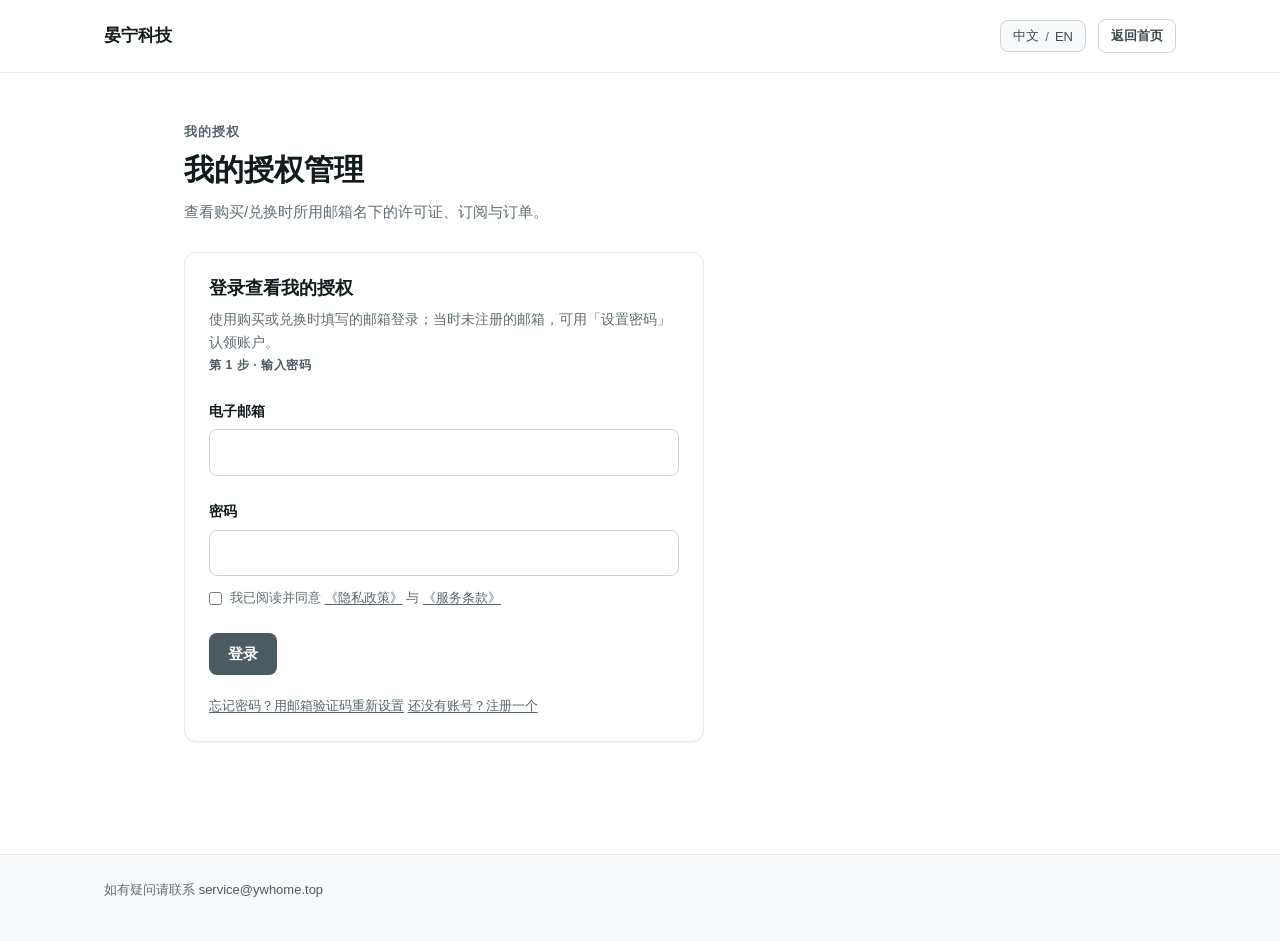
==== commit 3798196c: "feat(billing): 上线审计整改与支付运营能力（退款/复式账/渠道开关/事件日志）" ====
--- a/src/main/resources/static/account/index.html
+++ b/src/main/resources/static/account/index.html
@@ -12,8 +12,8 @@
   <!-- 有脚本时才启用隐藏态/动效的初始状态：无脚本环境下内容照常可见 -->
   <script>document.documentElement.classList.add('js');</script>
   <!-- 设计体系与收银台同源复用（design tokens + 通用组件）；页面专属样式见 account.css -->
-  <link rel="stylesheet" href="../checkout/checkout.css">
-  <link rel="stylesheet" href="account.css?v=20260925-1">
+  <link rel="stylesheet" href="../checkout/checkout.css?v=20261029-2">
+  <link rel="stylesheet" href="account.css?v=20261030-1">
 </head>
 <body>
   <a class="skip-link" href="#main" data-i18n="a11y.skip">跳到主要内容</a>
@@ -57,6 +57,7 @@
 
         <!-- 登录表单 -->
         <form id="loginForm" novalidate>
+          <p class="auth-step__tag" data-i18n="auth.step1">第 1 步 · 输入密码</p>
           <div class="field">
             <label class="field__label" for="loginEmail" data-i18n="auth.emailLabel">电子邮箱</label>
             <input class="field__input" id="loginEmail" name="email" type="email" inputmode="email"
@@ -68,6 +69,15 @@
             <input class="field__input" id="loginPassword" name="password" type="password"
                    autocomplete="current-password" required>
           </div>
+          <div class="legal-consent">
+            <input type="checkbox" id="loginLegalConsent" aria-labelledby="loginLegalText">
+            <span id="loginLegalText">
+              <span data-i18n="legal.consentPrefix">我已阅读并同意</span>
+              <a href="legal/privacy.html" target="_blank" rel="noopener" data-i18n="legal.privacy">《隐私政策》</a>
+              <span data-i18n="legal.and">与</span>
+              <a href="legal/terms.html" target="_blank" rel="noopener" data-i18n="legal.terms">《服务条款》</a>
+            </span>
+          </div>
           <p class="form-error" id="formError" role="alert" hidden></p>
           <div class="panel__actions">
             <button class="btn btn--primary" id="loginBtn" type="submit" data-i18n="auth.login">登录</button>
@@ -81,18 +91,27 @@
 
         <!-- 二次验证第二步（仅开启 MFA 的账号；密码已过，凭一次性票据换令牌） -->
         <form id="mfaLoginForm" hidden novalidate>
+          <p class="auth-step__tag" data-i18n="auth.step2">第 2 步 · 二次验证</p>
           <p class="form-note" id="mfaStepDesc">
             密码已通过。请输入认证器 App 显示的 6 位动态码。
           </p>
           <div class="field">
-            <label class="field__label" for="mfaCode" data-i18n="mfa.codeLabel">动态码（或邮箱验证码）</label>
+            <label class="field__label" data-i18n="mfa.codeLabel">动态码（或邮箱验证码）</label>
+            <div class="otp" id="mfaOtp" role="group" aria-label="6 位动态码">
+              <input class="otp__inp" type="text" inputmode="numeric" maxlength="1" autocomplete="one-time-code" aria-label="第 1 位">
+              <input class="otp__inp" type="text" inputmode="numeric" maxlength="1" autocomplete="off" aria-label="第 2 位">
+              <input class="otp__inp" type="text" inputmode="numeric" maxlength="1" autocomplete="off" aria-label="第 3 位">
+              <input class="otp__inp" type="text" inputmode="numeric" maxlength="1" autocomplete="off" aria-label="第 4 位">
+              <input class="otp__inp" type="text" inputmode="numeric" maxlength="1" autocomplete="off" aria-label="第 5 位">
+              <input class="otp__inp" type="text" inputmode="numeric" maxlength="1" autocomplete="off" aria-label="第 6 位">
+            </div>
+            <input type="hidden" id="mfaCode" name="code" value="">
             <div class="code-row">
-              <input class="field__input" id="mfaCode" name="code" type="text" inputmode="numeric"
-                     maxlength="6" autocomplete="one-time-code" required>
               <button class="btn btn--ghost" id="mfaSendBtn" type="button" data-i18n="mfa.sendEmail">发送邮箱验证码</button>
             </div>
           </div>
           <p class="form-error" id="mfaError" role="alert" hidden></p>
+          <p class="form-note" data-i18n="mfa.autoHint">输满 6 位将自动验证</p>
           <div class="panel__actions">
             <button class="btn btn--primary" id="mfaVerifyBtn" type="submit" data-i18n="mfa.verify">验证并登录</button>
           </div>
@@ -160,6 +179,15 @@
             <label class="field__label" for="regPasswordConfirm" data-i18n="auth.regConfirmLabel">确认密码</label>
             <input class="field__input" id="regPasswordConfirm" name="passwordConfirm" type="password"
                    autocomplete="new-password" required>
+          </div>
+          <div class="legal-consent">
+            <input type="checkbox" id="registerLegalConsent" aria-labelledby="registerLegalText">
+            <span id="registerLegalText">
+              <span data-i18n="legal.consentPrefix">我已阅读并同意</span>
+              <a href="legal/privacy.html" target="_blank" rel="noopener" data-i18n="legal.privacy">《隐私政策》</a>
+              <span data-i18n="legal.and">与</span>
+              <a href="legal/terms.html" target="_blank" rel="noopener" data-i18n="legal.terms">《服务条款》</a>
+            </span>
           </div>
           <p class="form-error" id="regError" role="alert" hidden></p>
           <div class="panel__actions">
@@ -178,8 +206,24 @@
           <button class="btn btn--ghost btn--sm" id="logoutBtn" type="button" data-i18n="auth.logout">退出登录</button>
         </div>
 
+        <!-- 资产分区（P15）：一屏一主任务，计数上 Tab -->
+        <nav class="seg" id="assetTabs" role="tablist" aria-label="资产分区">
+          <button class="seg__item" type="button" role="tab" data-asset-tab="license" aria-selected="true" aria-controls="licensePanel">
+            <span data-i18n="license.tab">许可证</span><span class="seg__count" id="licenseCount">0</span>
+          </button>
+          <button class="seg__item" type="button" role="tab" data-asset-tab="sub" aria-selected="false" aria-controls="subPanel">
+            <span data-i18n="sub.tab">订阅</span><span class="seg__count" id="subCount">0</span>
+          </button>
+          <button class="seg__item" type="button" role="tab" data-asset-tab="order" aria-selected="false" aria-controls="orderPanel">
+            <span data-i18n="order.tab">订单</span><span class="seg__count" id="orderCount">0</span>
+          </button>
+          <button class="seg__item" type="button" role="tab" data-asset-tab="security" aria-selected="false" aria-controls="changePwdPanel">
+            <span data-i18n="security.tab">安全</span>
+          </button>
+        </nav>
+
         <!-- 我的许可证 -->
-        <section class="panel asset-panel" id="licensePanel" aria-labelledby="licenseTitle">
+        <section class="panel asset-panel" id="licensePanel" role="tabpanel" data-asset-panel="license" aria-labelledby="licenseTitle">
           <h2 class="panel__title" id="licenseTitle" data-i18n="license.title">我的许可证（License）</h2>
           <p class="panel__desc" data-i18n="license.desc">激活软件所用的许可证；点击「复制」后粘贴到客户端激活框。</p>
           <p class="asset-error" id="licenseError" role="alert" hidden></p>
@@ -202,7 +246,7 @@
         </section>
 
         <!-- 我的订阅 -->
-        <section class="panel asset-panel" id="subPanel" aria-labelledby="subTitle">
+        <section class="panel asset-panel" id="subPanel" role="tabpanel" data-asset-panel="sub" aria-labelledby="subTitle" hidden>
           <h2 class="panel__title" id="subTitle" data-i18n="sub.title">我的订阅</h2>
           <p class="panel__desc">
             <span data-i18n="sub.desc">订阅由支付渠道托管续费；</span>
@@ -229,7 +273,7 @@
         </section>
 
         <!-- 我的订单 -->
-        <section class="panel asset-panel" id="orderPanel" aria-labelledby="orderTitle">
+        <section class="panel asset-panel" id="orderPanel" role="tabpanel" data-asset-panel="order" aria-labelledby="orderTitle" hidden>
           <h2 class="panel__title" id="orderTitle" data-i18n="order.title">我的订单</h2>
           <p class="panel__desc" data-i18n="order.desc">购买与兑换产生的订单记录。</p>
           <p class="asset-error" id="orderError" role="alert" hidden></p>
@@ -252,7 +296,7 @@
         </section>
 
         <!-- 修改密码（plan-7.0 / P1）：复用既有改密端点；管理员代重置后须先在此改密 -->
-        <section class="panel asset-panel" id="changePwdPanel" aria-labelledby="changePwdTitle">
+        <section class="panel asset-panel" id="changePwdPanel" role="tabpanel" data-asset-panel="security" aria-labelledby="changePwdTitle" hidden>
           <h2 class="panel__title" id="changePwdTitle" data-i18n="chpwd.title">修改密码</h2>
           <p class="panel__desc" data-i18n="chpwd.desc">修改成功后所有已登录会话将失效，需用新密码重新登录。</p>
           <p class="asset-error force-note" id="chpwdForceNote" hidden
@@ -287,15 +331,17 @@
         <div class="modal__backdrop" id="refundBackdrop"></div>
         <div class="modal__panel" role="dialog" aria-modal="true" aria-labelledby="refundTitle">
           <h2 class="modal__title" id="refundTitle" data-i18n="refund.title">申请退款</h2>
-          <p class="modal__desc" id="refundDesc"></p>
+          <div class="danger-box" id="refundDesc"></div>
           <div class="field">
             <label class="field__label" for="refundReason" data-i18n="refund.reasonLabel">退款原因（可选）</label>
-            <textarea class="field__input modal__textarea" id="refundReason" rows="3" maxlength="200"></textarea>
+            <textarea class="field__input modal__textarea" id="refundReason" rows="3" maxlength="200"
+                      data-i18n-placeholder="refund.reasonPlaceholder"></textarea>
+            <p class="field__hint"><span id="refundCount">0/200</span></p>
           </div>
           <p class="form-error" id="refundError" role="alert" hidden></p>
           <div class="modal__actions">
             <button class="btn btn--ghost" id="refundCancelBtn" type="button" data-i18n="refund.cancel">取消</button>
-            <button class="btn btn--primary" id="refundConfirmBtn" type="button" data-i18n="refund.confirm">确认退款</button>
+            <button class="btn btn--danger" id="refundConfirmBtn" type="button" data-i18n="refund.confirm">确认退款</button>
           </div>
         </div>
       </div>
@@ -344,6 +390,7 @@
     </div>
   </footer>
 
-  <script src="account.js?v=20261026-1"></script>
+  <div class="toast-wrap" id="toastWrap" aria-live="polite"></div>
+  <script src="account.js?v=20261030-1"></script>
 </body>
 </html>
--- a/src/main/resources/static/checkout/checkout.css
+++ b/src/main/resources/static/checkout/checkout.css
@@ -28,6 +28,8 @@
 
   --success: #3E9C7A;
   --warning: #C9943A;
+  --danger: #B4544A;
+  --danger-bg: #FBEFEE;
 
   --font-sans: -apple-system, BlinkMacSystemFont, "Segoe UI", "PingFang SC",
                "Hiragino Sans GB", "Microsoft YaHei", "Helvetica Neue", Arial, sans-serif;
@@ -205,6 +207,7 @@
 
 /* -------------------------------- 档位选择 ------------------------------- */
 .plan-field { margin: 0; padding: 0; border: 0; }
+#orderForm .plan-field { margin-top: 16px; }
 .plan-field__legend {
   padding: 0;
   margin-bottom: 12px;
@@ -327,31 +330,6 @@
   color: var(--ink-3);
   font-size: 13px;
 }
-.plan-card__benefits {
-  display: block;
-  margin-top: auto;
-  padding-top: 12px;
-  border-top: 1px dashed var(--line-strong);
-}
-.plan-card__benefit {
-  display: block;
-  position: relative;
-  padding-left: 18px;
-  color: var(--ink-2);
-  font-size: 12.5px;
-  line-height: 1.9;
-}
-.plan-card__benefit::before {
-  content: "";
-  position: absolute;
-  left: 2px;
-  top: 11px;
-  width: 5px;
-  height: 9px;
-  border-right: 2px solid var(--brand-500);
-  border-bottom: 2px solid var(--brand-500);
-  transform: rotate(45deg) translateY(-2px);
-}
 
 /* --------------------------------- 表单 --------------------------------- */
 .field { margin-top: 24px; }
@@ -403,6 +381,8 @@
 .machine-box__hint { margin-top: 6px; color: var(--ink-3); font-size: 12.5px; }
 
 .form-note { margin-top: 20px; color: var(--ink-3); font-size: 13px; }
+.form-legal { margin-top: 8px; color: var(--ink-3); font-size: 12px; line-height: 1.7; }
+.form-legal a { color: var(--accent, #2563eb); text-decoration: underline; }
 
 /* ------------------------------- 支付方式 ------------------------------- */
 .provider-list { display: grid; gap: 10px; margin-top: 16px; }
@@ -529,7 +509,187 @@
 }
 .code-copy { margin-top: 12px; }
 
-/* -------------------------------- 摘要栏 -------------------------------- */
+/* ------------------------------- 档位分组 ------------------------------- */
+.plan-list { display: block; }
+.plan-group { list-style: none; }
+.plan-group + .plan-group { margin-top: 20px; }
+.plan-group-title {
+  display: flex;
+  align-items: center;
+  gap: 10px;
+  margin: 18px 0 10px;
+  color: var(--ink-1);
+  font-size: 13px;
+  font-weight: 700;
+}
+.plan-group-title::after {
+  content: "";
+  flex: 1;
+  height: 1px;
+  background: var(--line);
+}
+.plan-group .plan-list {
+  display: grid;
+  grid-template-columns: repeat(auto-fit, minmax(232px, 1fr));
+  gap: 12px;
+}
+.plan-card__unavailable-hint {
+  display: block;
+  margin-top: 6px;
+  color: var(--brand-700);
+  font-size: 12px;
+  font-weight: 600;
+}
+
+/* ------------------------------- 支付方式卡片 ------------------------------- */
+.region-row {
+  display: flex;
+  align-items: center;
+  gap: 12px;
+  flex-wrap: wrap;
+  margin-bottom: 16px;
+}
+.region-chip {
+  display: inline-flex;
+  align-items: center;
+  gap: 8px;
+  padding: 6px 12px;
+  border: 1px solid var(--brand-200);
+  border-radius: 999px;
+  background: var(--brand-50);
+  color: var(--brand-700);
+  font-size: 12px;
+  font-weight: 600;
+}
+.region-row__note { margin: 0; color: var(--ink-3); font-size: 12.5px; }
+.provider-card {
+  display: flex;
+  align-items: center;
+  gap: 14px;
+  width: 100%;
+  padding: 14px 16px;
+  border: 1px solid var(--line-strong);
+  border-radius: var(--radius-lg);
+  background: var(--bg);
+  font-family: inherit;
+  text-align: left;
+  cursor: pointer;
+  transition: border-color var(--dur-fast) var(--ease), box-shadow var(--dur-fast) var(--ease);
+}
+.provider-card:hover { border-color: var(--brand-500); box-shadow: var(--shadow); }
+.provider-card[disabled] { opacity: .65; cursor: progress; }
+.provider-card__icon {
+  flex: none;
+  display: grid;
+  place-items: center;
+  width: 40px;
+  height: 40px;
+  border-radius: 10px;
+  color: #fff;
+  font-size: 16px;
+  font-weight: 700;
+}
+.provider-card__name { display: block; color: var(--ink-1); font-size: 15px; font-weight: 700; }
+.provider-card__note { display: block; margin-top: 2px; color: var(--ink-3); font-size: 12px; }
+.provider-card__amount { display: flex; align-items: center; gap: 12px; margin-left: auto; text-align: right; }
+.provider-card__price { color: var(--ink-1); font-size: 16px; font-weight: 700; }
+.provider-card__arrow { color: var(--brand-500); font-size: 18px; }
+.recap {
+  margin-top: 16px;
+  padding: 14px 16px;
+  border: 1px dashed var(--line-strong);
+  border-radius: var(--radius-lg);
+  background: var(--bg-soft);
+  font-size: 13px;
+}
+.recap__row { display: flex; justify-content: space-between; gap: 12px; padding: 5px 0; }
+.recap__row span { color: var(--ink-3); }
+.recap__row b { color: var(--ink-1); text-align: right; }
+.linklike {
+  border: 0;
+  background: none;
+  padding: 0;
+  color: var(--brand-700);
+  font-family: inherit;
+  font-size: 13px;
+  cursor: pointer;
+  text-decoration: underline;
+  text-underline-offset: 3px;
+}
+.linklike:hover { color: var(--brand-900); }
+
+/* ------------------------------- 倒计时 ------------------------------- */
+.cd-row { display: flex; align-items: center; gap: 12px; margin: 4px 0 16px; }
+.cd-row__label { color: var(--ink-3); font-size: 13px; white-space: nowrap; }
+.cd-text { color: var(--ink-1); font-family: var(--font-mono); font-size: 14px; font-weight: 700; }
+.cd-bar { flex: 1; height: 6px; border-radius: 999px; background: var(--brand-100); overflow: hidden; }
+.cd-bar__fill { display: block; height: 100%; width: 100%; border-radius: 999px; background: var(--brand-700); transition: width 1s linear; }
+.cd-row.is-urgent .cd-bar__fill { background: var(--danger); }
+
+/* ------------------------------- toast ------------------------------- */
+.toast-wrap {
+  position: fixed;
+  left: 50%;
+  bottom: 28px;
+  z-index: 200;
+  display: flex;
+  flex-direction: column;
+  align-items: center;
+  gap: 8px;
+  transform: translateX(-50%);
+  pointer-events: none;
+}
+.toast {
+  max-width: 80vw;
+  padding: 10px 18px;
+  border-radius: 10px;
+  background: var(--ink-1);
+  color: #fff;
+  font-size: 13px;
+  box-shadow: var(--shadow-lg);
+  animation: ck-toast-in .22s var(--ease);
+}
+.toast.is-out { opacity: 0; transition: opacity .25s; }
+@keyframes ck-toast-in { from { opacity: 0; transform: translateY(8px); } to { opacity: 1; transform: none; } }
+
+/* ------------------------------- 骨架屏 ------------------------------- */
+.sk-wrap { display: block; }
+.sk-row { display: flex; gap: 12px; align-items: center; padding: 14px 16px; border: 1px solid var(--line); border-radius: var(--radius-lg); margin-top: 12px; }
+.sk {
+  height: 13px;
+  flex: 1;
+  border-radius: 6px;
+  background: linear-gradient(90deg, #EDF1F2 25%, #F7F9FA 50%, #EDF1F2 75%);
+  background-size: 200% 100%;
+  animation: ck-sk-move 1.2s linear infinite;
+}
+@keyframes ck-sk-move { to { background-position: -200% 0; } }
+@media (prefers-reduced-motion: reduce) {
+  .sk { animation: none; }
+  .cd-bar__fill { transition: none; }
+}
+
+/* ------------------------------- 徽标 ------------------------------- */
+.badge {
+  display: inline-flex;
+  align-items: center;
+  padding: 2px 9px;
+  border-radius: 999px;
+  font-size: 11.5px;
+  font-weight: 600;
+  line-height: 1.6;
+  white-space: nowrap;
+}
+.badge--ok { background: #E4F3EC; color: #256B51; }
+.badge--warn { background: #FBF3E2; color: #8A6216; }
+.badge--danger { background: #F9E9E7; color: #8E3A31; }
+.badge--muted { background: #EEF1F2; color: #5F6D72; }
+
+/* ------------------------------- 摘要/机器码补充 ------------------------------- */
+.machine-box__top { display: flex; align-items: flex-start; justify-content: space-between; gap: 12px; }
+#stage:focus { outline: none; }
+#stage:focus-visible { outline: 2px solid var(--brand-700); outline-offset: 4px; }
+
 .summary {
   padding: 20px;
   background: var(--bg-soft);
@@ -612,3 +772,25 @@
   .provider-item,
   .steps__num { transition-duration: .01ms; }
 }
+
+/* 花呗分期选择（仅支付宝） */
+.installment-row {
+  margin: -4px 0 14px;
+}
+
+.installment-row label {
+  display: flex;
+  align-items: center;
+  gap: 8px;
+  font-size: 13px;
+  color: var(--muted, #5b6b73);
+}
+
+.installment-row select {
+  padding: 6px 10px;
+  border: 1px solid var(--line, #cbd5dc);
+  border-radius: 8px;
+  background: #fff;
+  color: inherit;
+  font: inherit;
+}
--- a/src/main/resources/static/account/account.css
+++ b/src/main/resources/static/account/account.css
@@ -38,14 +38,35 @@
 
 /* ------------------------------- 表单辅助 ------------------------------- */
 .linklike {
+  background: none;
+  border: 0;
   padding: 0;
-  border: 0;
-  background: none;
   color: var(--brand-600);
   font: inherit;
   font-size: 13px;
+  cursor: pointer;
   text-decoration: underline;
-  cursor: pointer;
+  text-underline-offset: 2px;
+}
+
+/* 登录/注册前的法律文档同意（必选） */
+.legal-consent {
+  display: flex;
+  align-items: flex-start;
+  gap: 8px;
+  margin: 12px 0 0;
+  color: var(--ink-3);
+  font-size: 13px;
+  line-height: 1.6;
+}
+.legal-consent input {
+  flex: 0 0 auto;
+  margin: 4px 0 0;
+}
+.legal-consent a {
+  color: var(--brand-600);
+  text-decoration: underline;
+  text-underline-offset: 2px;
 }
 .linklike:hover { color: var(--brand-800); }
 
@@ -194,6 +215,159 @@
 .modal__textarea { width: 100%; min-height: 72px; resize: vertical; font: inherit; }
 .modal__actions { margin-top: 20px; display: flex; justify-content: flex-end; gap: 12px; }
 
+/* --------------------------- 登录两步分段（P13） --------------------------- */
+.auth-step__tag {
+  margin: 0 0 4px;
+  color: var(--brand-700);
+  font-size: 12px;
+  font-weight: 700;
+  letter-spacing: .05em;
+}
+#mfaLoginForm {
+  margin-top: 14px;
+  padding: 16px;
+  border: 1px solid var(--brand-200);
+  border-radius: var(--radius-lg);
+  background: var(--brand-50);
+}
+
+/* --------------------------- 动态码分格（P14） --------------------------- */
+.otp { display: flex; gap: 8px; margin: 10px 0 12px; }
+.otp__inp {
+  width: 44px;
+  height: 50px;
+  padding: 0;
+  border: 1px solid var(--line-strong);
+  border-radius: 10px;
+  background: var(--bg);
+  color: var(--ink-1);
+  font-family: var(--font-mono);
+  font-size: 20px;
+  font-weight: 700;
+  text-align: center;
+}
+.otp__inp:focus {
+  outline: none;
+  border-color: var(--brand-700);
+  box-shadow: 0 0 0 3px var(--brand-100);
+}
+
+/* --------------------------- 资产 Tab（P15） --------------------------- */
+.seg {
+  display: inline-flex;
+  flex-wrap: wrap;
+  gap: 4px;
+  margin-top: 20px;
+  padding: 4px;
+  border: 1px solid var(--line);
+  border-radius: 12px;
+  background: var(--bg-soft);
+}
+.seg__item {
+  display: inline-flex;
+  align-items: center;
+  gap: 7px;
+  padding: 8px 14px;
+  border: 0;
+  border-radius: 9px;
+  background: transparent;
+  color: var(--ink-2);
+  font-family: inherit;
+  font-size: 13px;
+  cursor: pointer;
+}
+.seg__item:hover { background: var(--bg); color: var(--ink-1); }
+.seg__item.is-active {
+  background: var(--bg);
+  color: var(--ink-1);
+  font-weight: 600;
+  box-shadow: var(--shadow-sm);
+}
+.seg__count {
+  padding: 1px 7px;
+  border-radius: 999px;
+  background: var(--brand-100);
+  color: var(--brand-700);
+  font-size: 11px;
+  font-weight: 700;
+}
+
+/* --------------------------- 继续支付（P16） --------------------------- */
+.pay-btn {
+  padding: 4px 10px;
+  border: 1px solid var(--brand-300);
+  border-radius: var(--radius-sm);
+  background: var(--brand-50);
+  color: var(--brand-800);
+  font-size: 12px;
+  font-weight: 600;
+  text-decoration: none;
+  white-space: nowrap;
+}
+.pay-btn:hover { border-color: var(--brand-700); color: var(--brand-900); }
+.order-action-cell { display: flex; flex-direction: column; align-items: flex-start; gap: 6px; }
+
+/* --------------------------- toast（G1/P17） --------------------------- */
+.toast-wrap {
+  position: fixed;
+  left: 50%;
+  bottom: 28px;
+  z-index: 120;
+  display: flex;
+  flex-direction: column;
+  align-items: center;
+  gap: 8px;
+  transform: translateX(-50%);
+  pointer-events: none;
+}
+.toast {
+  max-width: 80vw;
+  padding: 10px 18px;
+  border-radius: 10px;
+  background: var(--ink-1);
+  color: #fff;
+  font-size: 13px;
+  box-shadow: var(--shadow-lg);
+  animation: ac-toast-in .22s var(--ease);
+}
+.toast.is-out { opacity: 0; transition: opacity .25s; }
+@keyframes ac-toast-in { from { opacity: 0; transform: translateY(8px); } to { opacity: 1; transform: none; } }
+
+/* --------------------------- 骨架屏与分区错误（P18/G3） --------------------------- */
+.sk-row { display: flex; gap: 12px; align-items: center; padding: 14px 16px; }
+.sk-row + .sk-row { border-top: 1px solid var(--line); }
+.sk {
+  height: 13px;
+  flex: 1;
+  border-radius: 6px;
+  background: linear-gradient(90deg, #EDF1F2 25%, #F7F9FA 50%, #EDF1F2 75%);
+  background-size: 200% 100%;
+  animation: ac-sk-move 1.2s linear infinite;
+}
+@keyframes ac-sk-move { to { background-position: -200% 0; } }
+.asset-error {
+  display: flex;
+  align-items: center;
+  gap: 10px;
+  flex-wrap: wrap;
+}
+.asset-error .btn { flex: none; }
+
+/* --------------------------- 危险确认（G2/P19） --------------------------- */
+.danger-box {
+  margin-top: 12px;
+  padding: 12px 14px;
+  border: 1px solid #E7C0BC;
+  border-radius: 10px;
+  background: var(--danger-bg);
+  color: #7B2F26;
+  font-size: 13px;
+  line-height: 1.7;
+}
+.btn--danger { background: var(--danger); color: #fff; }
+.btn--danger:hover { background: #9C453C; color: #fff; }
+#refundConfirmBtn.btn--danger { border-color: transparent; }
+
 /* ------------------------------- 页脚 ------------------------------- */
 .site-footer { padding: 24px 0 40px; border-top: 1px solid var(--line); }
 .site-footer .form-note { margin: 0; }
